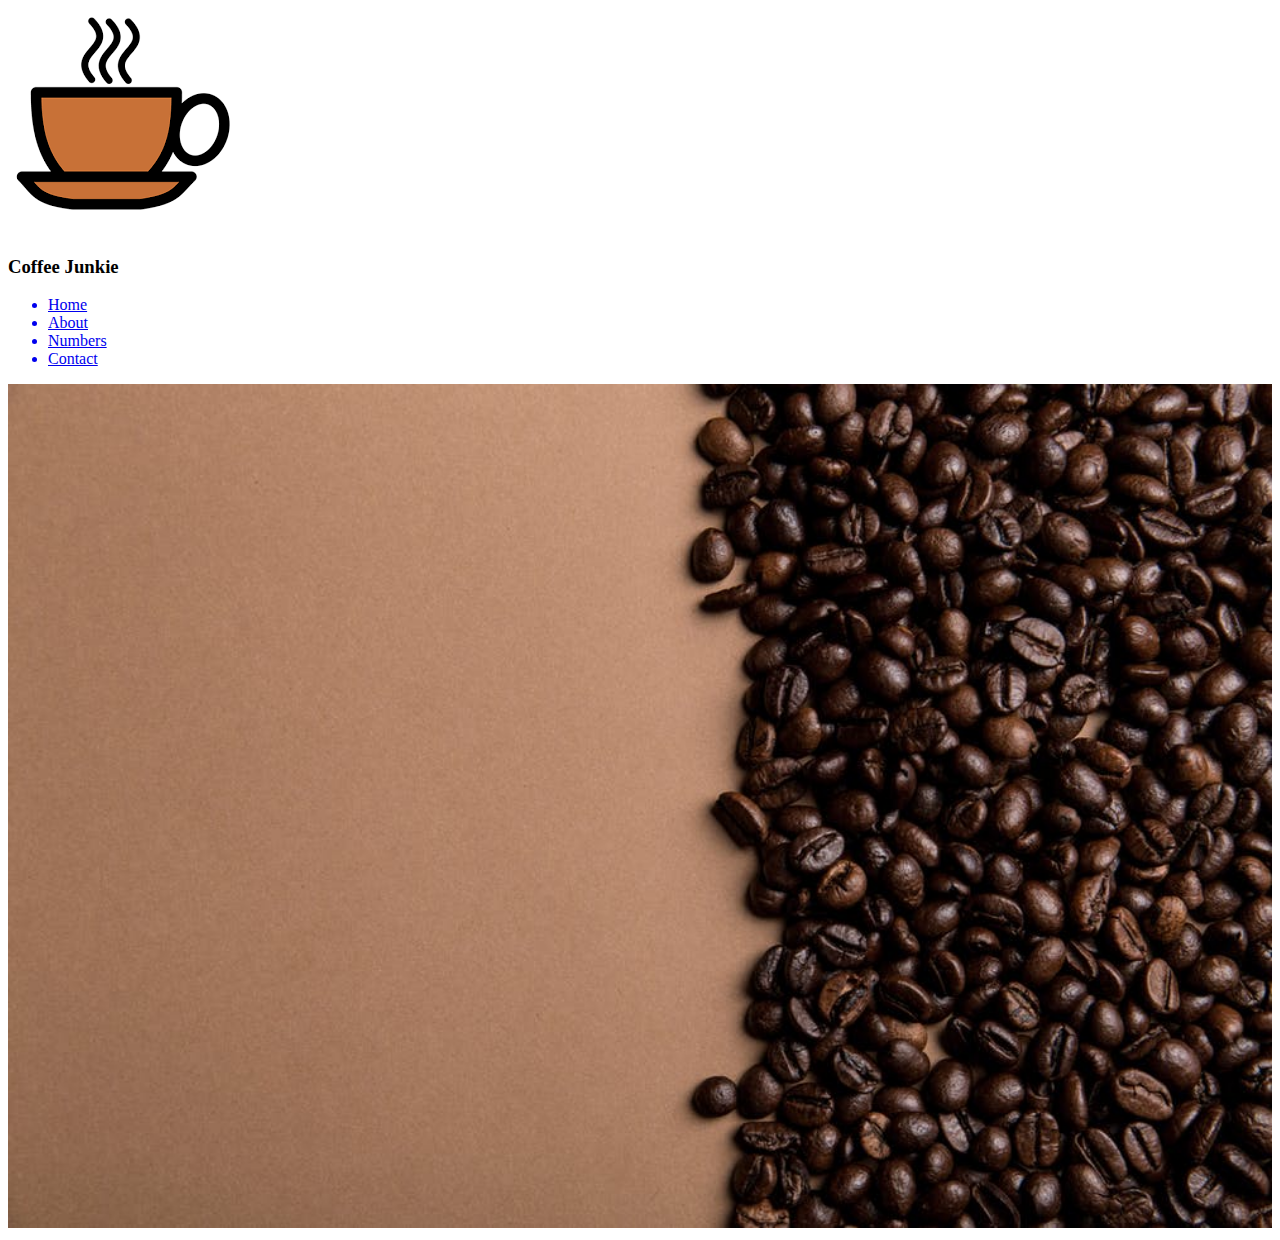
==== about.html @ 452404b0 "first-commit" ====
<!DOCTYPE html>
<html lang="en">

<head>
    <meta charset="UTF-8">
    <meta http-equiv="X-UA-Compatible" content="IE=edge">
    <meta name="viewport" content="width=device-width, initial-scale=1.0">
    <link rel="icon" type="image/x-icon" href="./images/hot-beverage_coffee.png">
    <title>Coffee Jubkie | About</title>
    <link rel="stylesheet" href="./style.css">
</head>

<body>
    <img src="./images/logo.png" alt="logo">
    <h3>Coffee Junkie</h3>

    <ul>
        <a href="index.html">
            <li>Home</li>
        </a>
        <a href="about.html">
            <li>About</li>
        </a>
        <a href="numbers.html">
            <li>Numbers</li>
        </a>
        <a href="contact.html">
            <li>Contact</li>
        </a>
    </ul>

    <img src="./images/background.jpeg" alt="background" width="100%">
</body>

</html>
---- style.css ----
.left-nav {
    width: 20vw;
    outline: 1px solid blue;

    display: flex;
    justify-content: space-around;
    align-items: center;
}
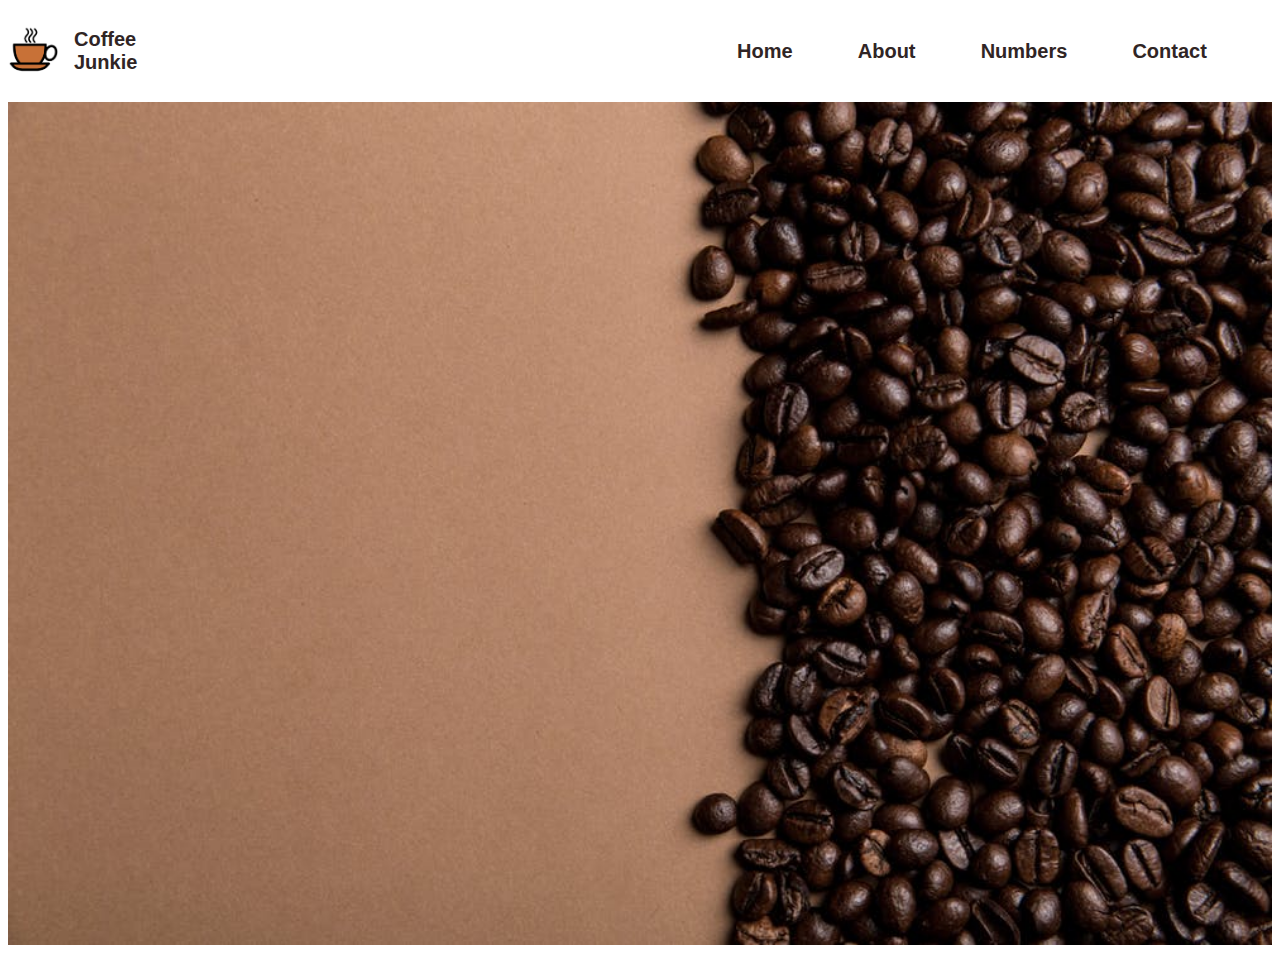
==== commit b018b13a: "Added Styling" ====
--- a/about.html
+++ b/about.html
@@ -11,23 +11,29 @@
 </head>
 
 <body>
-    <img src="./images/logo.png" alt="logo">
-    <h3>Coffee Junkie</h3>
+    <header class="main-nav">
+        <div class="left-nav">
+            <img src="./images/logo.png" alt="logo" width="50px">
+            <h3>Coffee Junkie</h3>
+        </div>
 
-    <ul>
-        <a href="index.html">
-            <li>Home</li>
-        </a>
-        <a href="about.html">
-            <li>About</li>
-        </a>
-        <a href="numbers.html">
-            <li>Numbers</li>
-        </a>
-        <a href="contact.html">
-            <li>Contact</li>
-        </a>
-    </ul>
+        <div class="right-nav">
+            <ul>
+                <a href="index.html">
+                    <li>Home</li>
+                </a>
+                <a href="about.html">
+                    <li>About</li>
+                </a>
+                <a href="numbers.html">
+                    <li>Numbers</li>
+                </a>
+                <a href="contact.html">
+                    <li>Contact</li>
+                </a>
+            </ul>
+        </div>
+    </header>
 
     <img src="./images/background.jpeg" alt="background" width="100%">
 </body>
--- a/style.css
+++ b/style.css
@@ -1,8 +1,51 @@
+* {
+    font-family: 'Segoe UI', Tahoma, Geneva, Verdana, sans-serif;
+}
+
+.main-nav{
+    display: flex;
+    justify-content: space-between;
+    align-items: center;
+
+    margin-bottom: 0.5rem;
+
+}
+
 .left-nav {
-    width: 20vw;
-    outline: 1px solid blue;
+    width: 15vw;
+    /* outline: 1px solid blue; */
 
     display: flex;
-    justify-content: space-around;
+    justify-content:flex-start;
     align-items: center;
+}
+
+.left-nav h3 {
+    margin-left: 1rem;
+    text-decoration: none;
+    text-transform: capitalize;
+    color: #302525;
+    font-size: 1.25rem;
+    font-weight: bold;
+}
+
+.right-nav {
+    width: 50vw;
+    /* outline: 1px solid red; */
+}
+
+.right-nav ul {
+    list-style-type: none;
+
+    display: flex;
+    justify-content:space-evenly;
+    align-items: center;
+}
+
+ul a{
+    text-decoration: none;
+    text-transform: capitalize;
+    color: #302525;
+    font-size: 1.25rem;
+    font-weight: bold;
 }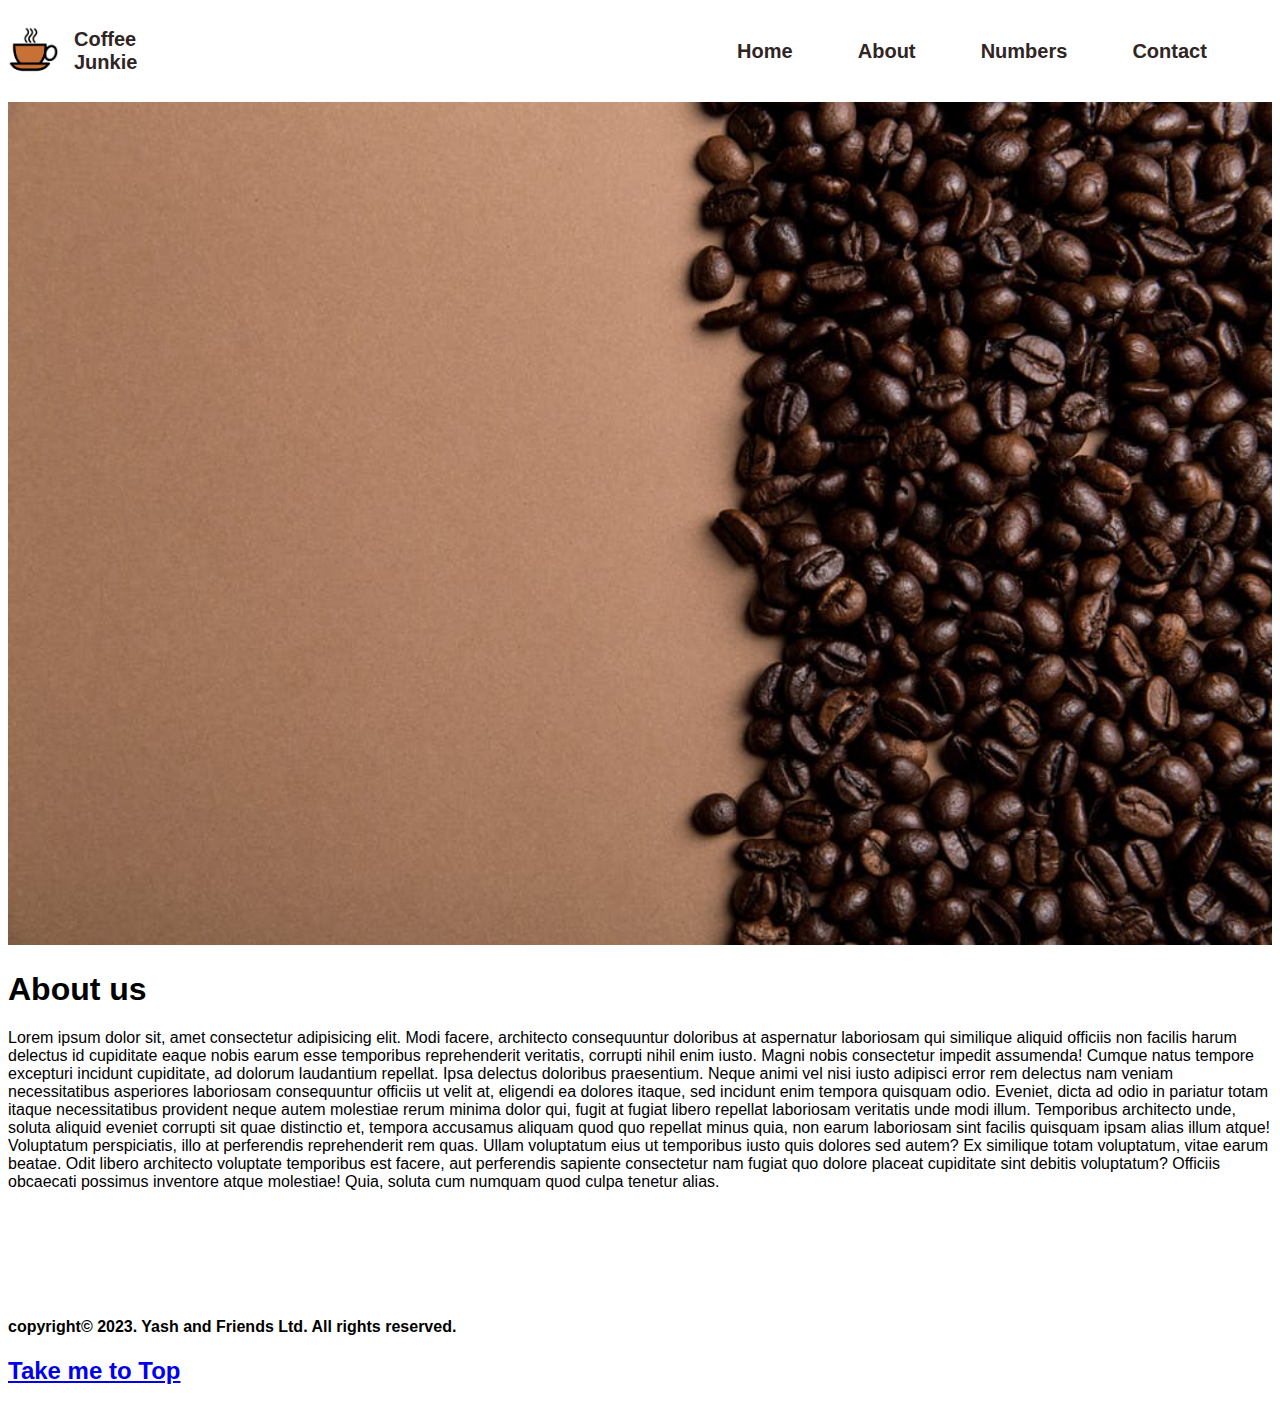
==== commit 1343ba62: "first-draft-of-project" ====
--- a/about.html
+++ b/about.html
@@ -6,7 +6,7 @@
     <meta http-equiv="X-UA-Compatible" content="IE=edge">
     <meta name="viewport" content="width=device-width, initial-scale=1.0">
     <link rel="icon" type="image/x-icon" href="./images/hot-beverage_coffee.png">
-    <title>Coffee Jubkie | About</title>
+    <title>Coffee Jubkie | About us</title>
     <link rel="stylesheet" href="./style.css">
 </head>
 
@@ -36,6 +36,17 @@
     </header>
 
     <img src="./images/background.jpeg" alt="background" width="100%">
+    <h1>About us</h1>
+    <p>
+        Lorem ipsum dolor sit, amet consectetur adipisicing elit. Modi facere, architecto consequuntur doloribus at aspernatur laboriosam qui similique aliquid officiis non facilis harum delectus id cupiditate eaque nobis earum esse temporibus reprehenderit veritatis, corrupti nihil enim iusto. Magni nobis consectetur impedit assumenda! Cumque natus tempore excepturi incidunt cupiditate, ad dolorum laudantium repellat. Ipsa delectus doloribus praesentium. Neque animi vel nisi iusto adipisci error rem delectus nam veniam necessitatibus asperiores laboriosam consequuntur officiis ut velit at, eligendi ea dolores itaque, sed incidunt enim tempora quisquam odio. Eveniet, dicta ad odio in pariatur totam itaque necessitatibus provident neque autem molestiae rerum minima dolor qui, fugit at fugiat libero repellat laboriosam veritatis unde modi illum. Temporibus architecto unde, soluta aliquid eveniet corrupti sit quae distinctio et, tempora accusamus aliquam quod quo repellat minus quia, non earum laboriosam sint facilis quisquam ipsam alias illum atque! Voluptatum perspiciatis, illo at perferendis reprehenderit rem quas. Ullam voluptatum eius ut temporibus iusto quis dolores sed autem? Ex similique totam voluptatum, vitae earum beatae. Odit libero architecto voluptate temporibus est facere, aut perferendis sapiente consectetur nam fugiat quo dolore placeat cupiditate sint debitis voluptatum? Officiis obcaecati possimus inventore atque molestiae! Quia, soluta cum numquam quod culpa tenetur alias.
+    </p>
+
+
+    <br /><br /><br /><br /><br />
+    <footer>
+        <h4>copyright&copy; 2023. Yash and Friends Ltd. All rights reserved.</h4>
+        <h2><a href="#top">Take me to Top</a></h2>
+    </footer>
 </body>
 
 </html>--- a/style.css
+++ b/style.css
@@ -48,4 +48,9 @@
     color: #302525;
     font-size: 1.25rem;
     font-weight: bold;
-}+}
+
+table{
+    border: 2px solid black;
+    border-spacing: 20px;
+}
